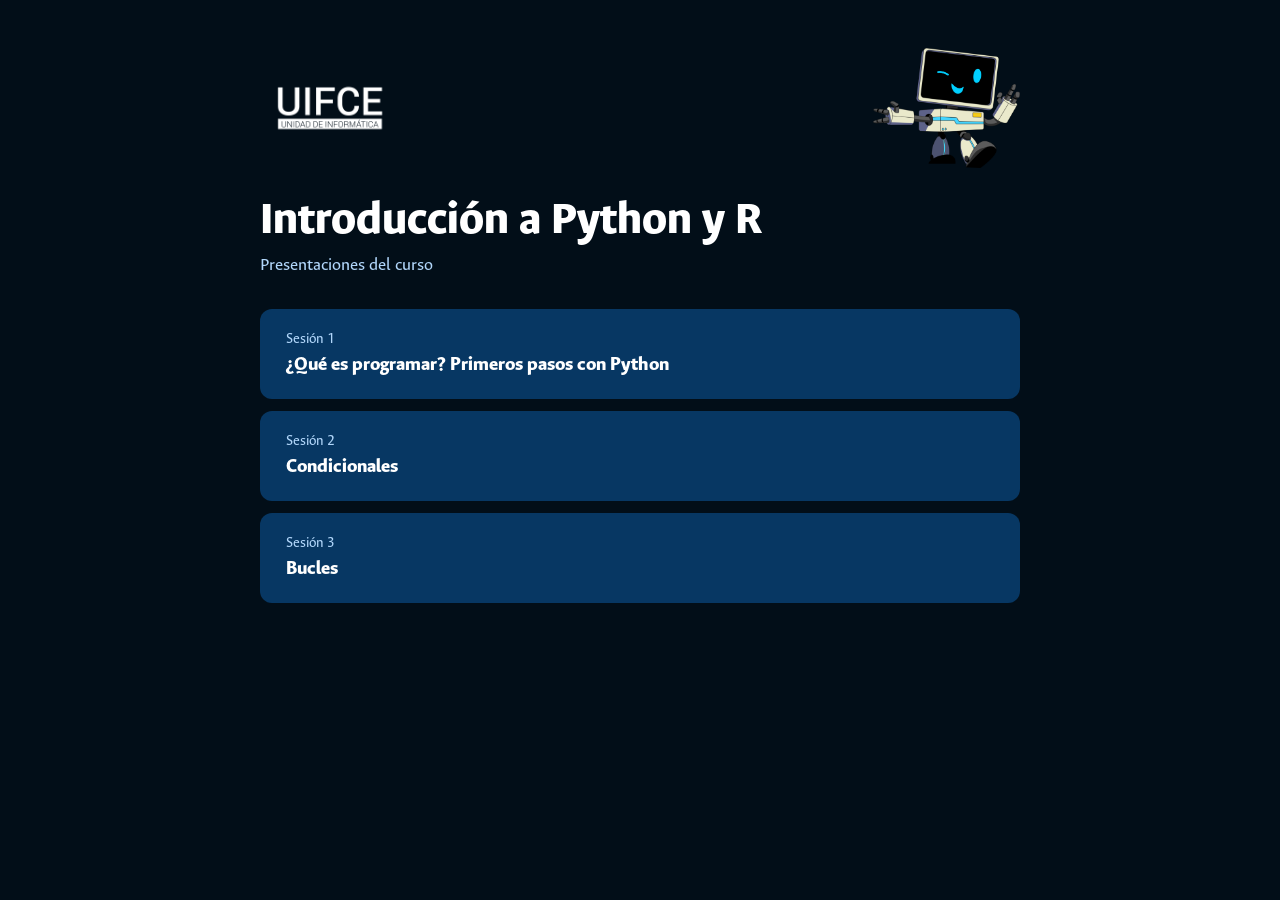
==== presentaciones/index.html @ 6cad0828 "v0.0.1 Co-Authored-By: WOZCODE <contact@withwoz.com>" ====
<!doctype html>
<html lang="es">
<head>
<meta charset="utf-8">
<meta name="viewport" content="width=device-width, initial-scale=1">
<title>Introducción a Python y R</title>
<style>
  @font-face { font-family: "Ancizar Sans"; src: url("assets/fonts/AncizarSans-Regular.otf"); font-weight: 400; }
  @font-face { font-family: "Ancizar Sans"; src: url("assets/fonts/AncizarSans-Extrabold.otf"); font-weight: 800; }
  :root { --azul: #073763; --azul-noche: #020E18; --celeste: #B1D6FA; --uifce: #2A7FFF; }
  * { box-sizing: border-box; }
  body {
    margin: 0; min-height: 100vh; padding: 48px 16px;
    background: var(--azul-noche); color: #fff;
    font-family: "Ancizar Sans", system-ui, sans-serif;
  }
  .wrap { max-width: 760px; margin: 0 auto; }
  .top { display: flex; align-items: center; gap: 20px; flex-wrap: wrap; }
  .top img.logo { height: 56px; }
  .top img.uifcito { height: 120px; margin-left: auto; }
  h1 { font-weight: 800; font-size: clamp(32px, 6vw, 48px); margin: 24px 0 4px; }
  p { color: var(--celeste); margin: 0 0 32px; font-size: 18px; }
  ul { list-style: none; padding: 0; margin: 0; display: grid; gap: 12px; }
  a {
    display: block; padding: 20px 24px; border-radius: 12px; text-decoration: none;
    background: var(--azul); color: #fff; font-size: 20px; font-weight: 800;
    border: 2px solid transparent; transition: border-color .15s;
  }
  a:hover, a:focus-visible { border-color: var(--uifce); outline: none; }
  a span { display: block; color: var(--celeste); font-size: 15px; font-weight: 400; margin-bottom: 4px; }
</style>
</head>
<body>
<div class="wrap">
  <div class="top">
    <img class="logo" src="assets/img/logo_uifce_blanco.png" alt="UIFCE · Unidad de Informática">
    <img class="uifcito" src="assets/uifcito/saludo.png" alt="UIFCITO saludando">
  </div>
  <h1>Introducción a Python y R</h1>
  <p>Presentaciones del curso</p>
  <ul>
    <li><a href="sesion_01_que_es_programar/"><span>Sesión 1</span>¿Qué es programar? Primeros pasos con Python</a></li>
    <li><a href="sesion_02_condicionales/"><span>Sesión 2</span>Condicionales</a></li>
    <li><a href="sesion_03_listas_bucles_funciones/"><span>Sesión 3</span>Bucles</a></li>
  </ul>
</div>
</body>
</html>
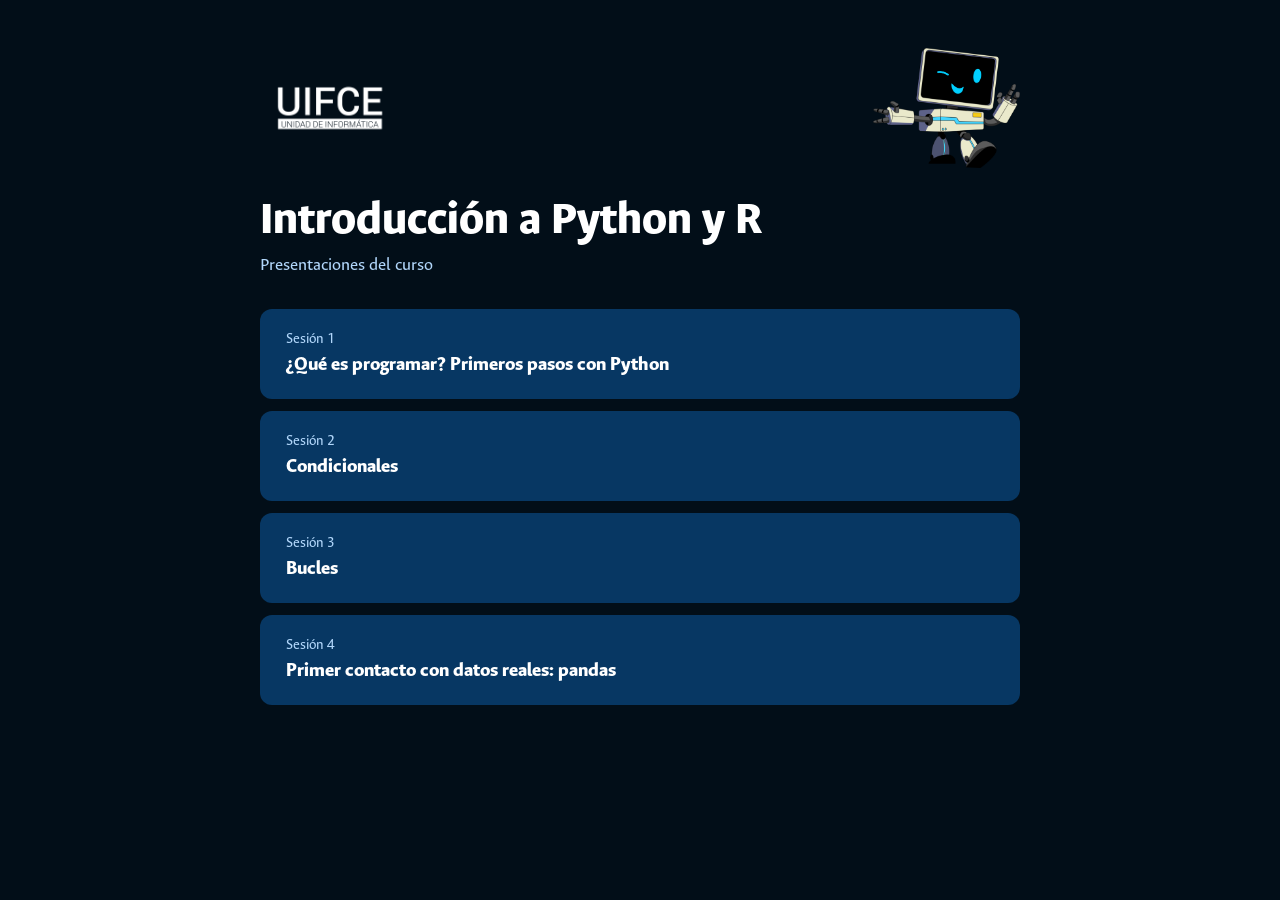
==== commit 613bbd4f: "Refactor code structure for improved readability and maintainability" ====
--- a/presentaciones/index.html
+++ b/presentaciones/index.html
@@ -42,6 +42,7 @@
     <li><a href="sesion_01_que_es_programar/"><span>Sesión 1</span>¿Qué es programar? Primeros pasos con Python</a></li>
     <li><a href="sesion_02_condicionales/"><span>Sesión 2</span>Condicionales</a></li>
     <li><a href="sesion_03_listas_bucles_funciones/"><span>Sesión 3</span>Bucles</a></li>
+    <li><a href="sesion_04_primeros_datos_pandas/"><span>Sesión 4</span>Primer contacto con datos reales: pandas</a></li>
   </ul>
 </div>
 </body>
